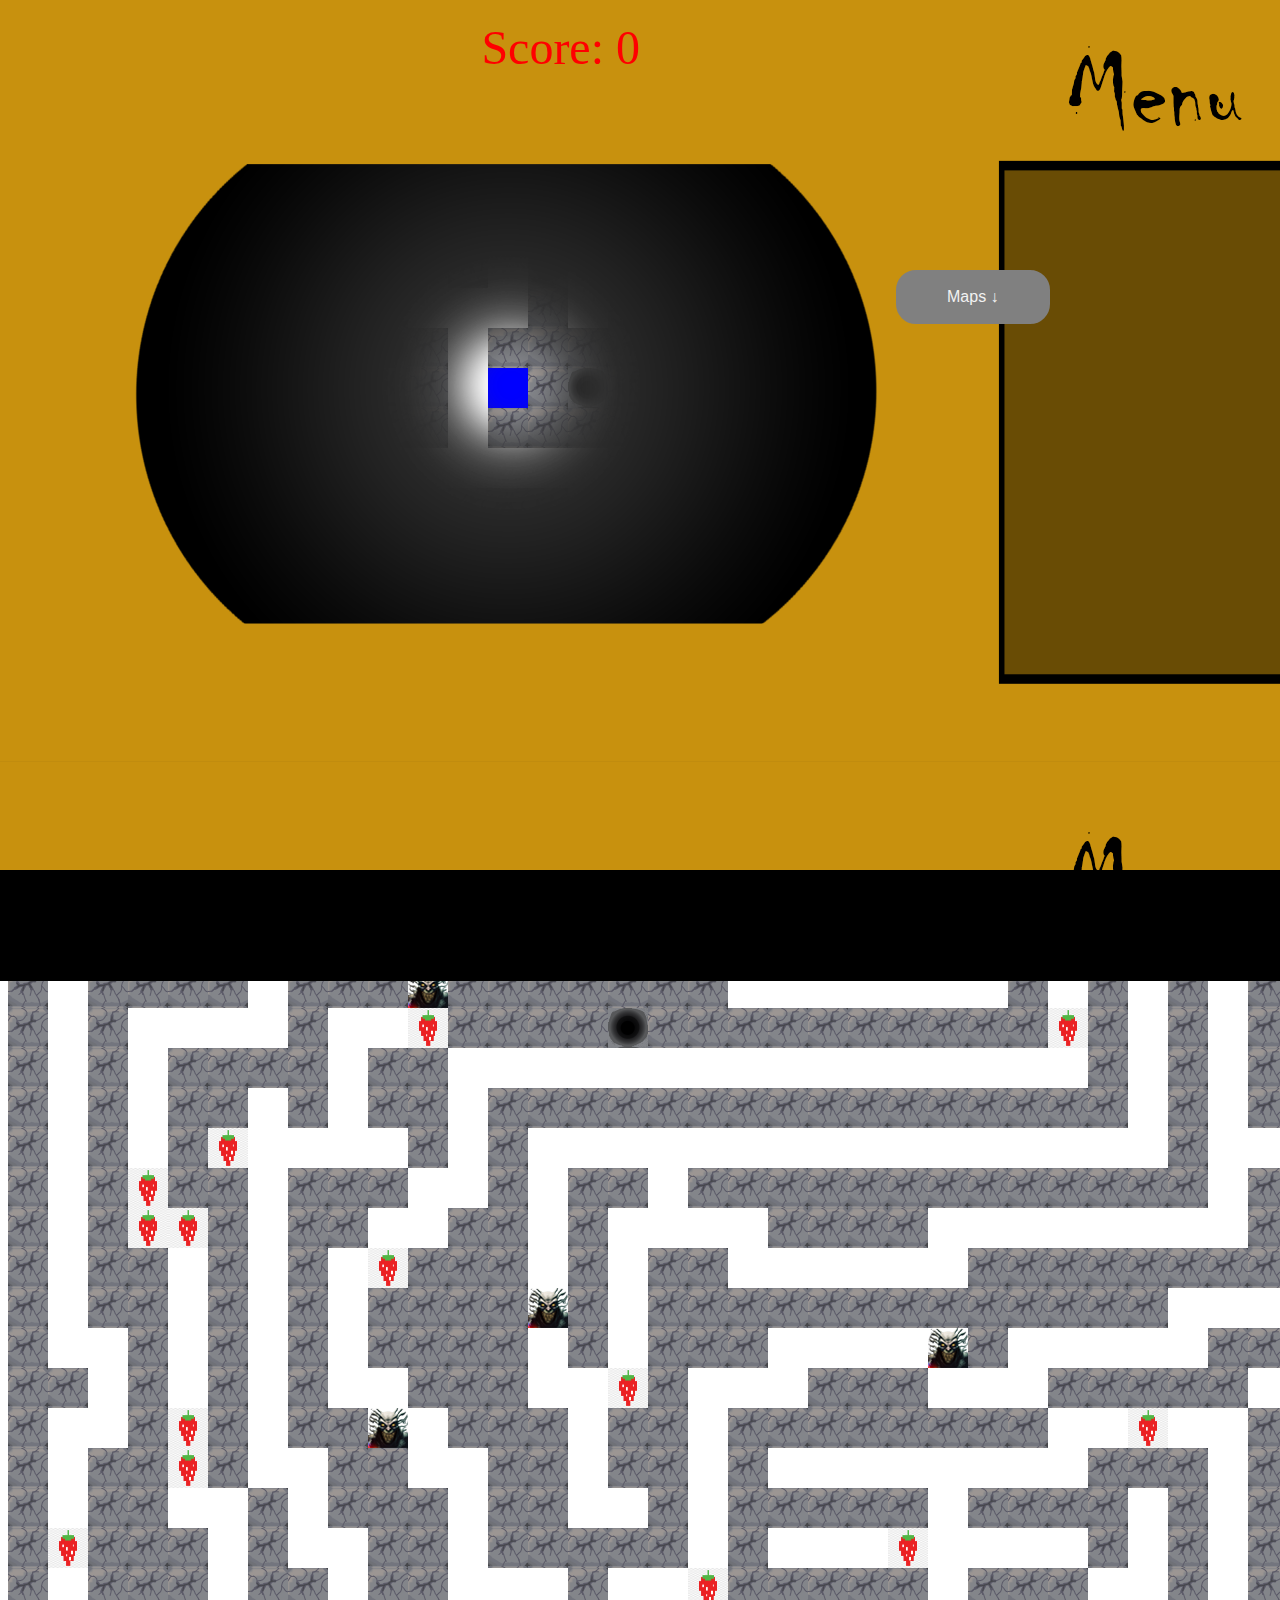
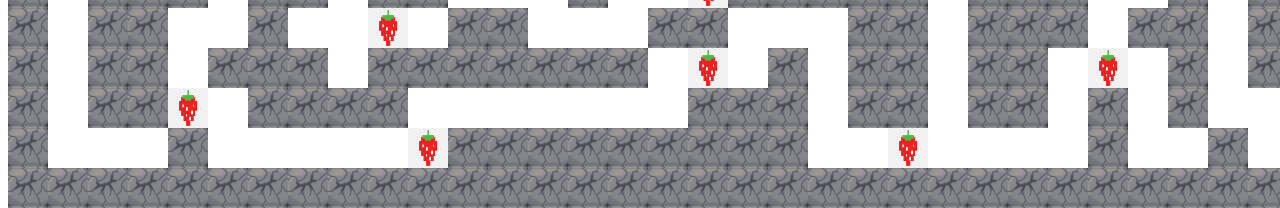
==== map1.html @ 9f11c6b8 "File sorting and Foods fixed" ====
<!DOCTYPE html>
<html lang="en">
<head>
    <meta charset="UTF-8">
    <meta name="viewport" content="width=device-width, initial-scale=1.0">
    <title>Maze Game</title>
    <link rel="stylesheet" href="style.css">
</head>
<body>
    <div class="dropdown">
        <button class="dropbtn">Maps ↓</button>
        <div class="dropdown-content">
          <a href="map1.html">Map1</a>
          <a href="map2.html">Map2</a>
      </div>
    </div>
    <div class="circle" ></div>
    <div class="background"></div>
    <div id="maze_container">
        <div id="score">Score: 0</div>
        <div id="maze"></div>
        <div id="player" class="player"></div>
        <div id="winner"></div>
        
        

      </div>
    <script src="maze.js"></script>

</body>
</html>
---- style.css ----
::-webkit-scrollbar {
  display: none;
}



#maze_container {
    width: 1160px; /* this makes it so the camera is in the center */
    height: 540px;
    position: relative;
    
  }
  #maze {
    position: absolute;
    top: 0;
    left: 0;
  }
  .player {
    position: absolute;
    top: 360px;
    left: 480px;
    width: 40px;
    height: 40px;
    background-color: blue;
}





  /* CSS for the dropdown menu */
  .dropdown {
      
      float: right;
      
      z-index: 999;
      position: fixed;
      left: 70%;
      top: 30%;
  }
  
  /* Style the dropdown button */
  .dropdown .dropbtn {
      font-size: 16px;
      border: none;
      outline: none;
      color: #f2f2f2;
      background-color: gray;
      margin: 0;
      padding: 8px 41px;
      z-index: 999;
      right: 50%;
      border: 10px solid gray;
      border-radius: 20px;
  }
  
  /* Style the dropdown content */
  .dropdown-content {
      display: none;
      position: absolute;
      background-color: #f9f9f9;
      min-width: max-content;
      box-shadow: 0px 8px 16px 0px rgba(0,0,0,0.2);
      z-index: 999;
      text-align: left;
      right: 27.5%;


  }
  
  /* Style the links inside the dropdown */
  .dropdown-content a {
      display: flex;
      float: flex;
      color: black;
      padding: 12px 16px;
      text-decoration: none;
      display: block;
      text-align: right;
      z-index: 999;
      
  }
  
  /* Change color of dropdown links on hover */
  .dropdown-content a:hover {
      background-color: #ddd;
      z-index: 999;
  }
  
  /* Show the dropdown menu on hover */
  .dropdown:hover .dropdown-content {
      display: block;
      z-index: 999;
  }
  

  .background {
    background-image: url(/images/background.png);
    height: 895px;
    width: 1896px;
    left: -6px;
    top: -25px;
    position: absolute;
    z-index: 3;
    
  }	
  .circle {
    background-image: url(/images/player.png);
    height: 895px;
    width: 1896px;
    left: -80px;
    top: 86px;
    position: absolute;
    z-index: 2;
    
  }	
  #score {
    color: red;
    font-size: 3rem;
    z-index: 5;
    position: fixed;
    top: 20px;
    right: 50%;
  }

  .monster {
    width: 40px;
    height: 40px;
    background-image: url(/images/monster.png);
    position: absolute;
  }


  #winner {
    color: blue;
    font-size: 3rem;
    z-index: 10;
    position: fixed;
    top: 80%;
    right: 50%;
  }
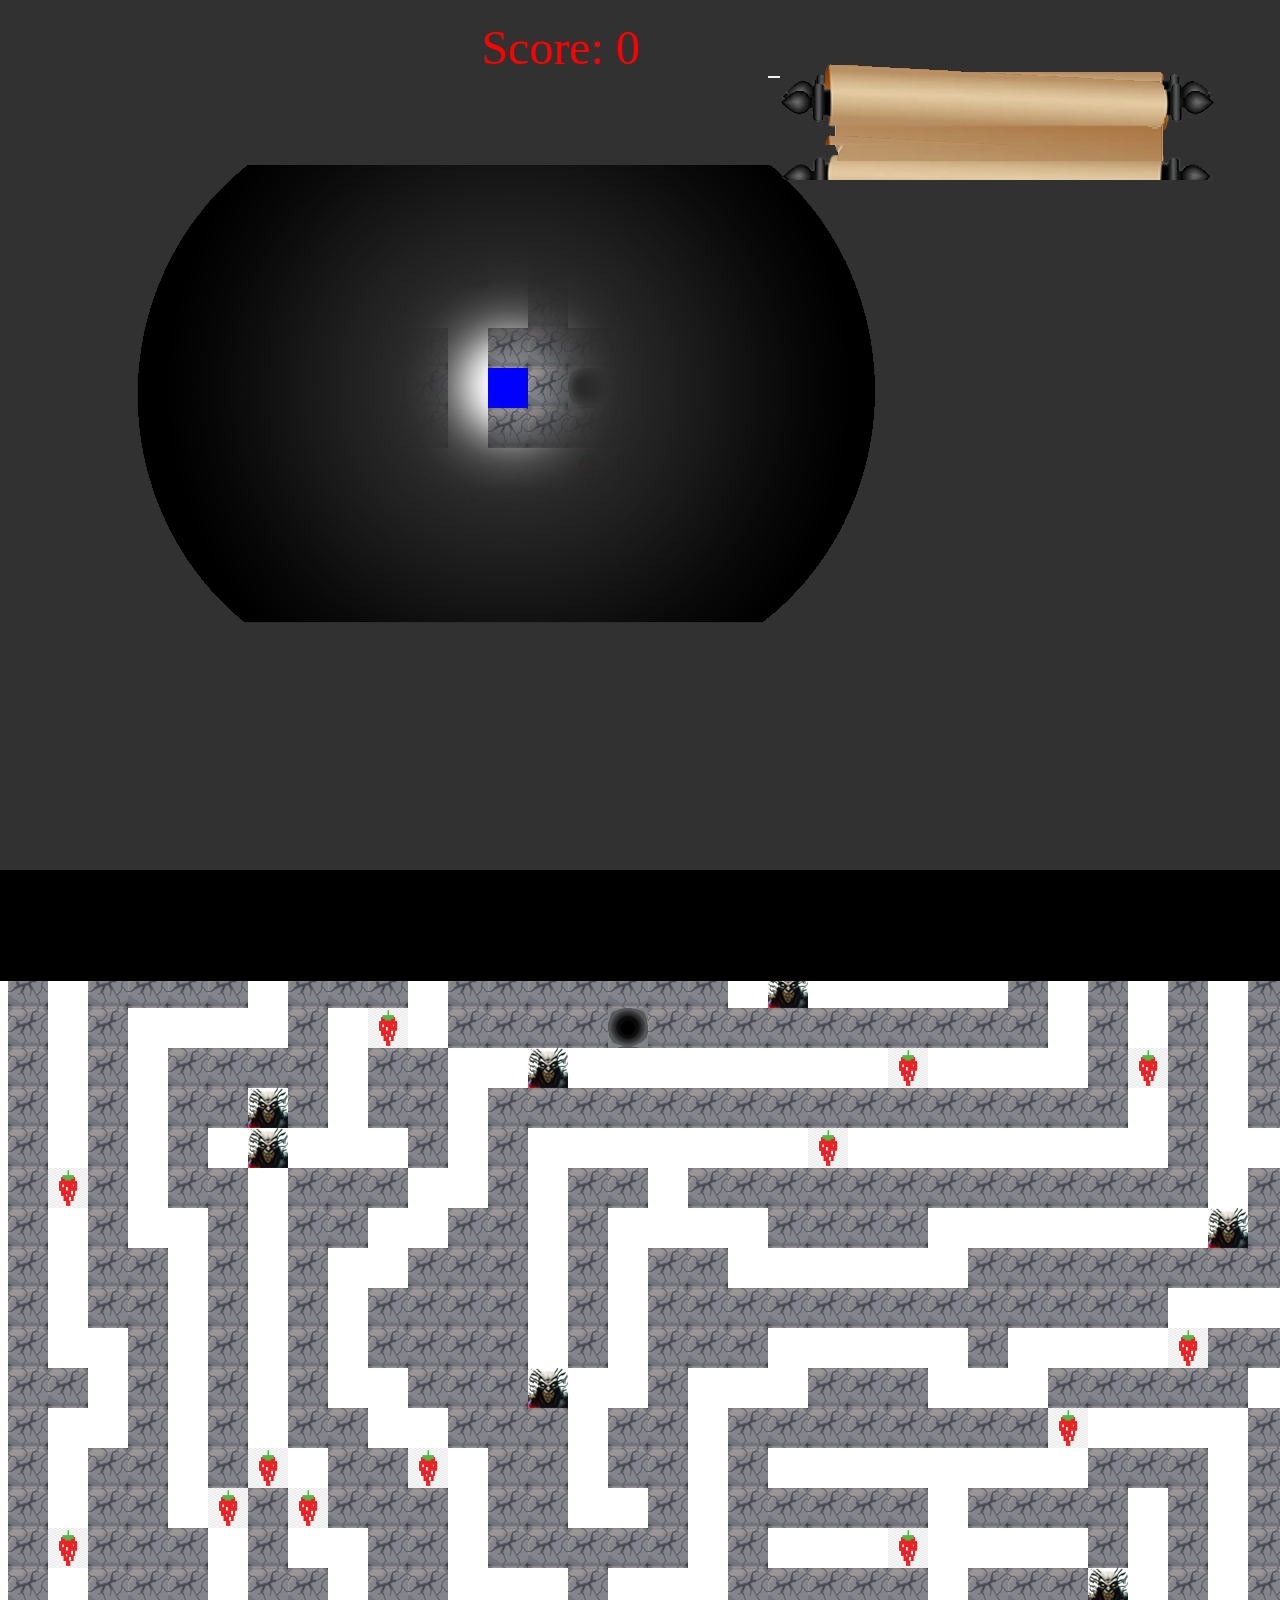
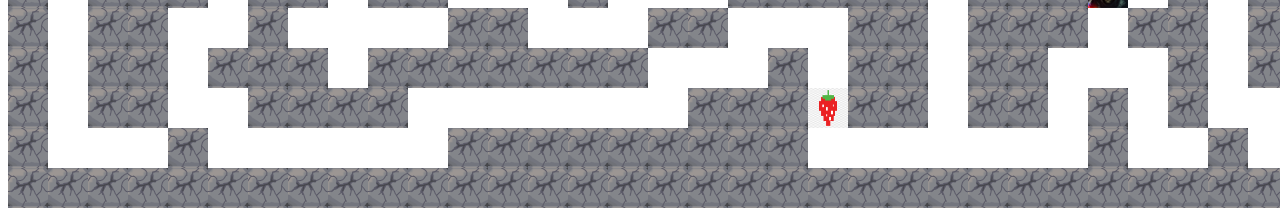
==== commit 6ebd0552: "Scroll" ====
--- a/map1.html
+++ b/map1.html
@@ -7,13 +7,26 @@
     <link rel="stylesheet" href="style.css">
 </head>
 <body>
+  <div class="Menu">
     <div class="dropdown">
-        <button class="dropbtn">Maps ↓</button>
-        <div class="dropdown-content">
-          <a href="map1.html">Map1</a>
-          <a href="map2.html">Map2</a>
+      <button class="dropbtn"></button>
+      <div class="back"></div>
+      <div class="dropdown-content">
+        
+        <div class="dropdown2">
+          <button class="dropbtn2">Maps</button>
+          <div class="dropdown-content2">
+            <a class="Map" href="map1.html">Map1</a>
+            <a class="Map" href="map2.html">Map2</a>
+          </div>
+          <button class="Points">Score</button>
+          
+
       </div>
     </div>
+    <div class="scroll"></div>
+  </div>
+  </div>
     <div class="circle" ></div>
     <div class="background"></div>
     <div id="maze_container">
--- a/style.css
+++ b/style.css
@@ -29,45 +29,115 @@
 
 
 
+.menu {
+  float: right;
+      
+      z-index: 999;
+      position:initial;
+      left: 70%;
+      top: 30%;
+      
+}
+
+
+  
+
   /* CSS for the dropdown menu */
   .dropdown {
       
-      float: right;
-      
-      z-index: 999;
-      position: fixed;
-      left: 70%;
-      top: 30%;
-  }
-  
-  /* Style the dropdown button */
-  .dropdown .dropbtn {
-      font-size: 16px;
-      border: none;
-      outline: none;
-      color: #f2f2f2;
-      background-color: gray;
-      margin: 0;
-      padding: 8px 41px;
-      z-index: 999;
-      right: 50%;
-      border: 10px solid gray;
-      border-radius: 20px;
-  }
+    float: right;
+    
+    z-index: 999;
+    position: fixed;
+    left: 60%;
+    top: 7%;
+    background-image: url(/images/scroll1.png);
+    width: 450px;
+    height: 13%;
+    transition: transform 0.5s ease-in-out;
+    
+}
+
+/* Style the dropdown button */
+.dropdown .dropbtn {
+    font-size: 50px; /*was 168*/
+    border: none;
+    outline: none;
+    
+    
+    margin: 0;
+    
+    z-index: 999;
+    right: 50%;
+    transition: transform 0.5s ease-in-out;
+    justify-content: left;
+    
+}
+
+
+/* Style the dropdown button */
+.dropdown .scroll {
+  font-size: 50px; /*was 168*/
+  border: none;
+  outline: none;
+  display: none;
+  background-image: url(/images/scroll2.png);
+    width: 450px;
+    height: 13%;
+  margin: 0;
+  text-align: center;
+  z-index: 999;
+  right: 0;
+  
+  justify-content: left;
+  position: absolute;
+  top: 0%;
+  width: 450px;
+  height: 70%;
+}
   
   /* Style the dropdown content */
   .dropdown-content {
-      display: none;
-      position: absolute;
-      background-color: #f9f9f9;
-      min-width: max-content;
-      box-shadow: 0px 8px 16px 0px rgba(0,0,0,0.2);
-      z-index: 999;
-      text-align: left;
-      right: 27.5%;
-
-
-  }
+    display: none;
+    position: absolute;
+    background-color: #CAA87E;
+    min-width: max-content;
+    box-shadow: 0px 8px 16px 0px rgba(0,0,0,0.2);
+    z-index: 999;
+    text-align: left;
+    right: 45.5%;
+    transform: translateY(1000px);
+    top: 200%;
+    justify-content: center;
+    transition: transform 0.5s ease-in-out;
+    
+}
+
+.dropdown2 .dropbtn2 {
+  font-size: 16px; /*was 16px*/
+  border: none;
+  outline: none;
+  color: #f2f2f2;
+  background-color: #B08758;
+  margin: 0;
+  padding: 8px 41px;  /* was 8px 41px */
+  z-index: 999;
+  right: 50%;
+  transition: transform 0.5s ease-in-out;
+ 
+  
+  
+  
+}
+.dropdown-content2 {
+  display: none;
+  text-align: left;
+  justify-content: left;
+  align-content: start;
+  transition: transform 0.5s ease-in-out;
+}
+
+
   
   /* Style the links inside the dropdown */
   .dropdown-content a {
@@ -77,22 +147,175 @@
       padding: 12px 16px;
       text-decoration: none;
       display: block;
-      text-align: right;
+      text-align: center;
       z-index: 999;
+      transition: transform 0.5s ease-in-out;
+      
       
   }
   
   /* Change color of dropdown links on hover */
   .dropdown-content a:hover {
-      background-color: #ddd;
+      background-color: rgb(194, 157, 109); 
       z-index: 999;
-  }
-  
+      transform: translateX(-20px);
+      
+  }
+
+  .back {
+    display: none;
+    position: absolute;
+    left: 1%;
+    top: -16.5%;
+    width: 100%;
+    background-image: url(/images/scroll.png);
+    height: 100%;
+    animation: grower 4.4s ease forwards;
+  }
+
+  .dropdown:hover .back {
+    display: block;
+    z-index: -1;
+  }
+
   /* Show the dropdown menu on hover */
   .dropdown:hover .dropdown-content {
+    display: block;
+    z-index: 999;
+    animation: fadeInDown2 1.79s ease forwards;
+    transform: translateX(50px);
+}
+
+.dropdown:not(:hover) .back {
+  display: block;
+  z-index: 999;
+  animation: out 5s ease forwards;
+}
+
+.dropdown:hover .scroll {
+  display: block;
+  z-index: 999;
+  animation: scrolling 4.5s ease forwards;
+}
+
+.dropdown:not(:hover) .scroll {
+  display: block;
+  z-index: 999;
+  animation: scrollout 4.5s ease forwards;
+}
+
+
+
+
+  
+  /* Show the dropdown menu on hover */
+  .dropdown2:hover .dropdown-content2 {
       display: block;
       z-index: 999;
-  }
+      animation: fadeInDown 1.5s ease forwards;
+      
+  }
+
+  .Map:nth-child(1) {
+    animation: fadeInDown 0.25s ease forwards;
+  }
+  
+  .Map:nth-child(2) {
+    animation: fadeInDown 0.25s ease forwards;
+  }
+  
+
+  @keyframes fadeInDown {
+    0% {
+      opacity: 0;           /* Starting opacity */
+      transform: translateY(-50px); /* Starting position above */
+    }
+    100% {
+      opacity: 1;           /* Ending opacity */
+      transform: translateY(0);    /* Ending position at the top */
+    }
+  }
+  @keyframes scrolling {
+    0% {
+                /* Starting opacity */
+      transform: translateY(48px); /* Starting position above */
+    }
+    
+    
+    100% {
+      opacity: 1;           /* Ending opacity */
+      transform: translateY(566.5px);    /* Ending position at the top */
+    }
+  }
+
+  @keyframes scrollout {
+    0% {
+      transform: translateY(566px);
+    }
+    100% {
+      transform: translateY(48px); 
+      
+    }
+  }
+  
+
+  @keyframes fadeInDown2 {
+    0% {
+      display: none;
+      opacity: 0;           /* Starting opacity */
+      transform: translateY(-110px); /* Starting position above */
+    }
+    25% {
+      opacity: 0.5;
+      display: none;
+    }
+    100% {
+      display: block;
+      opacity: 1;           /* Ending opacity */
+      transform: translateY(0);    /* Ending position at the top */
+    }
+  }
+
+  @keyframes out {
+    0% {
+      opacity: 1;           /* Starting opacity */
+      
+      height: 642%;
+    }
+   
+    
+    100% {
+      opacity: 1;           /* Ending opacity */
+      /* Ending position at the top */
+      height: 78%;   
+      
+    }
+  }
+
+  @keyframes grower {
+    0% {
+      opacity: 1;           /* Starting opacity */
+      
+      height: 80%;
+    }
+
+    
+    
+    95% {
+      height: 620.5%; 
+    }
+    
+    100% {
+      opacity: 1;           /* Ending opacity */
+      /* Ending position at the top */
+      height: 623.5%;   
+      
+    }
+  }
+
+
+  
+
   
 
   .background {
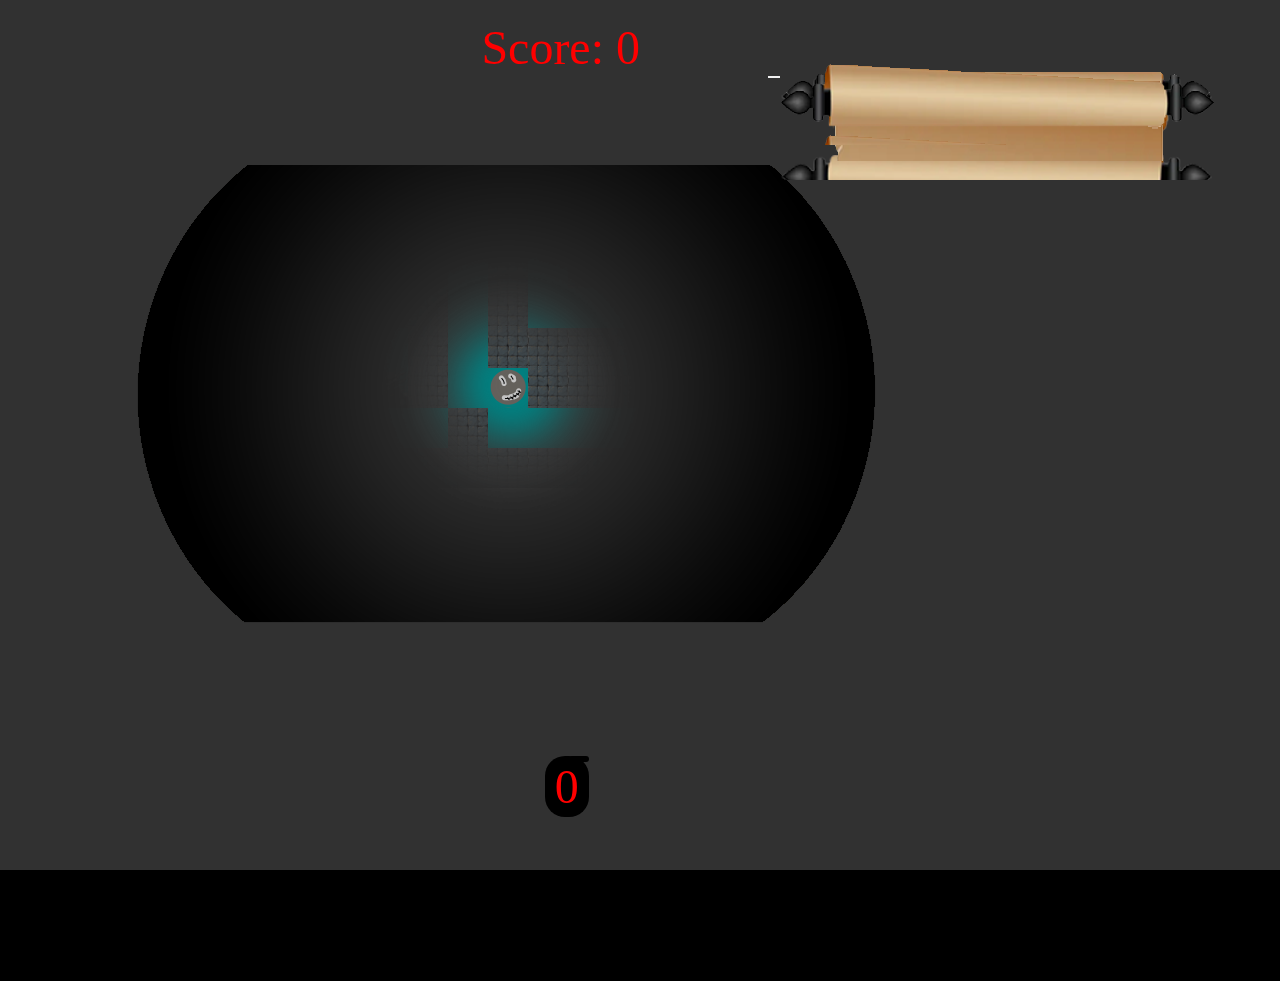
==== commit 99af37b3: "cheat codes, scoring" ====
--- a/map1.html
+++ b/map1.html
@@ -19,7 +19,7 @@
             <a class="Map" href="map1.html">Map1</a>
             <a class="Map" href="map2.html">Map2</a>
           </div>
-          <button class="Points">Score</button>
+          
           
 
       </div>
@@ -27,6 +27,9 @@
     <div class="scroll"></div>
   </div>
   </div>
+  <div id="stopwatch">0</div>
+    
+
     <div class="circle" ></div>
     <div class="background"></div>
     <div id="maze_container">
--- a/style.css
+++ b/style.css
@@ -9,6 +9,7 @@
     width: 1160px; /* this makes it so the camera is in the center */
     height: 540px;
     position: relative;
+    background-color: teal;
     
   }
   #maze {
@@ -22,8 +23,10 @@
     left: 480px;
     width: 40px;
     height: 40px;
-    background-color: blue;
-}
+    background-image: url(/images/mover.png);
+}
+
+
 
 
 
@@ -356,23 +359,40 @@
 
 
   #winner {
-    color: blue;
+    color: red;
     font-size: 3rem;
     z-index: 10;
     position: fixed;
-    top: 80%;
-    right: 50%;
-  }
-
-  
-
-  
-  
-
-
-
-
-
-
-
-
+    top: 84%;
+    right: 54%;
+    background-color: black;
+    border-color: white;
+    border-radius: 20px;
+    padding: 3px 10px;
+  }
+
+  #stopwatch {
+    color: red;
+    font-size: 3rem;
+    z-index: 10;
+    position: fixed;
+    top: 84%;
+    right: 54%;
+    background-color: black;
+    border-color: white;
+    border-radius: 20px;
+    padding: 3px 10px;
+  }
+
+  
+
+  
+  
+
+
+
+
+
+
+
+
